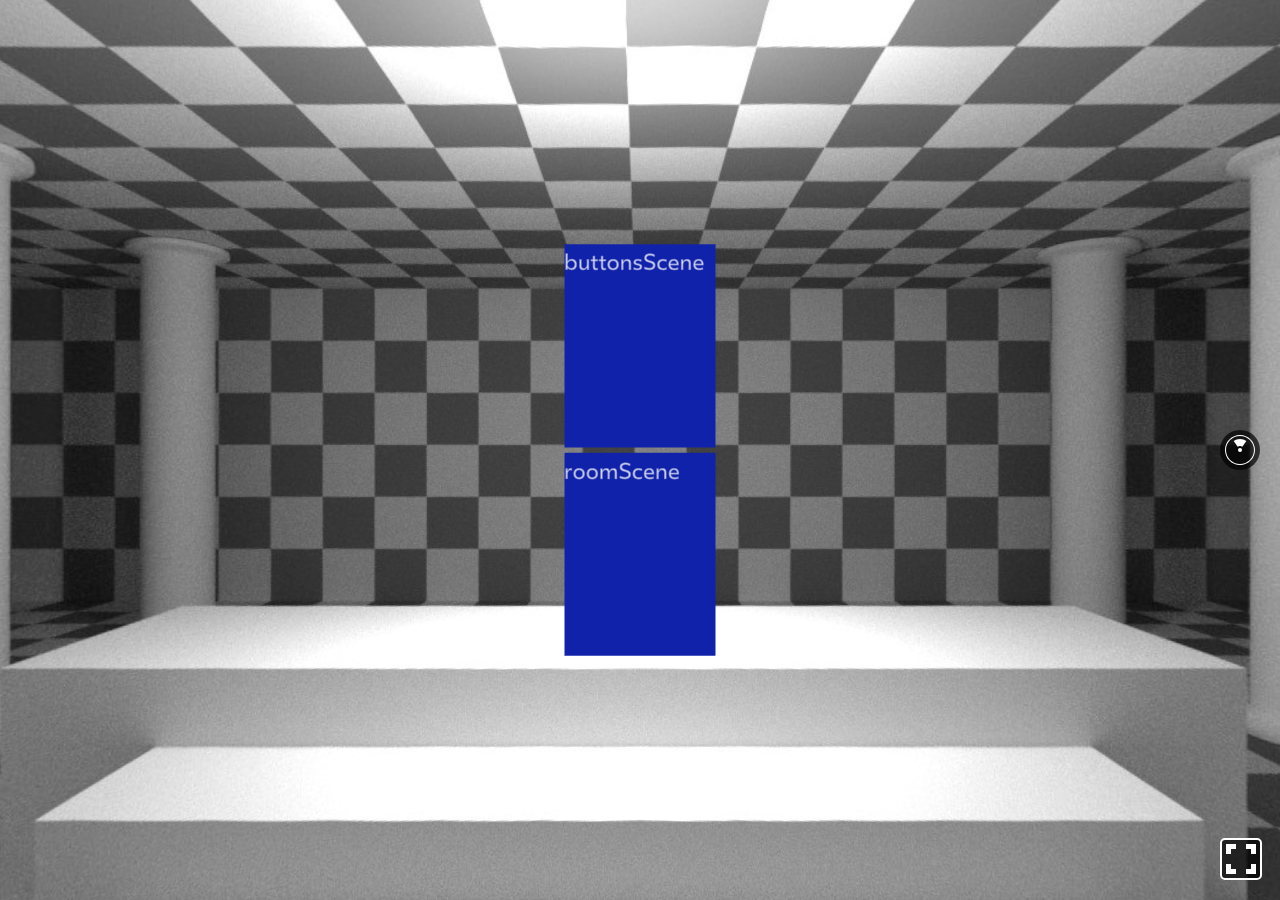
==== labo/index.html @ cfe14494 "labo" ====
<html>
  <head>
    <title>ReactVrExperimental</title>
    <style>body { margin: 0; }</style>
    <meta name="viewport" content="width=device-width, initial-scale=1, user-scalable=no">
  </head>
  <body>
    <!-- When you're ready to deploy your app, update this line to point to your compiled client.bundle.js -->
    <script src="./client.bundle.js?platform=vr"></script>
    <script>
      // Initialize the React VR application
      ReactVR.init(
        // When you're ready to deploy your app, update this line to point to
        // your compiled index.bundle.js
        './index.bundle.js?platform=vr',
        // Attach it to the body tag
        document.body,
        {},
        [
'./static_assets/additional_license.txt',
'./static_assets/chess-world.jpg',
'./static_assets/room/R0010973.obj.png',
'./static_assets/room/R0010978.obj.png',
'./static_assets/room/R0011012.obj.png',
'./static_assets/room/room.obj',
'./static_assets/room/R0010974.obj.png',
'./static_assets/room/R0010984.obj.png',
'./static_assets/room/room.mtl',
        ]
      );
    </script>
  </body>
</html>
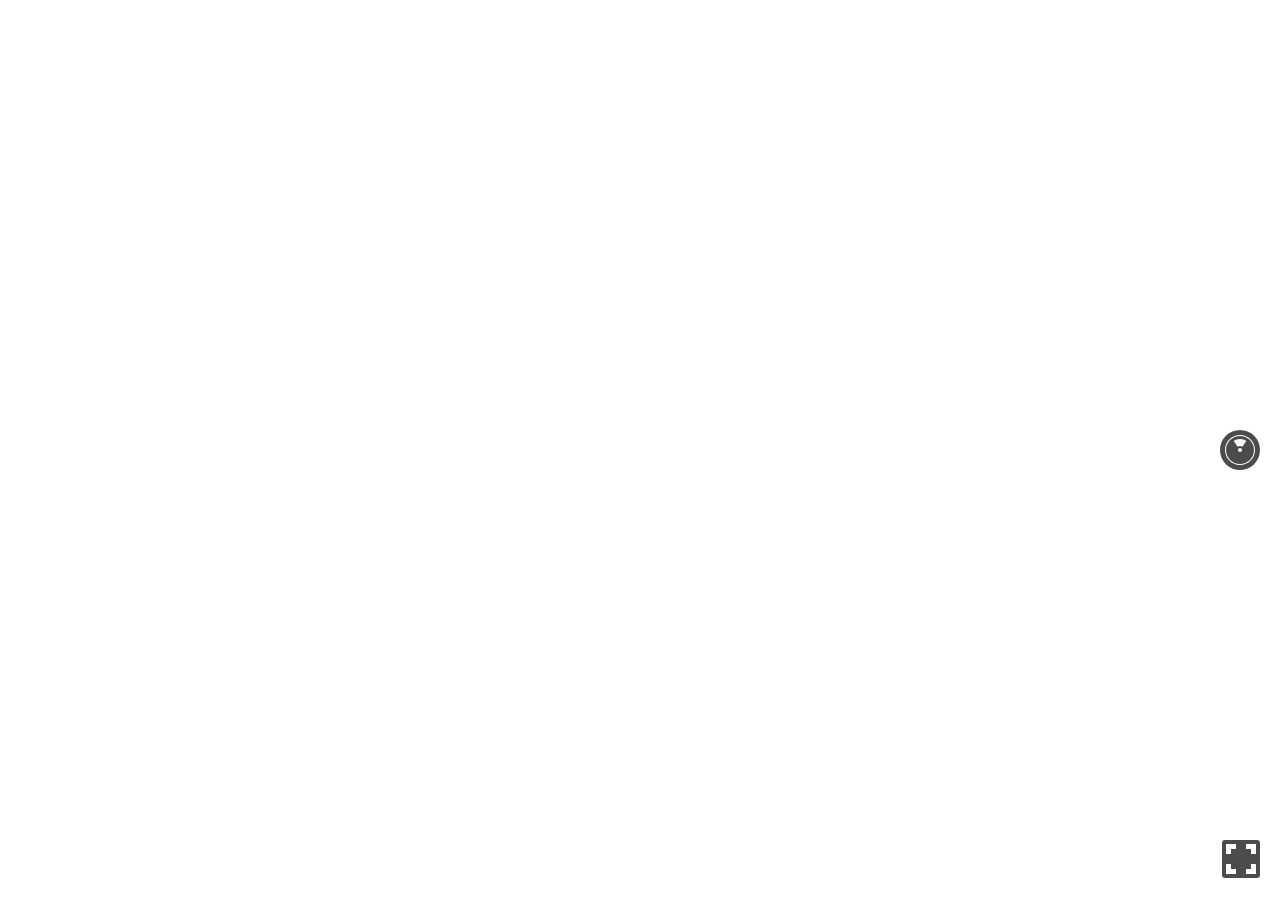
==== commit 4c9d1e37: "change" ====
--- a/labo/index.html
+++ b/labo/index.html
@@ -17,15 +17,12 @@
         document.body,
         {},
         [
-'./static_assets/additional_license.txt',
-'./static_assets/chess-world.jpg',
-'./static_assets/room/R0010973.obj.png',
-'./static_assets/room/R0010978.obj.png',
-'./static_assets/room/R0011012.obj.png',
-'./static_assets/room/room.obj',
-'./static_assets/room/R0010974.obj.png',
-'./static_assets/room/R0010984.obj.png',
-'./static_assets/room/room.mtl',
+'./static_assets/office.jpg',
+'./static_assets/office2.jpg',
+'./static_assets/balloon_shimada.png',
+'./static_assets/balloon_shimada_profile.png',
+'./static_assets/balloon_yamakawa.png',
+'./static_assets/balloon_yamakawa_profile.png',
         ]
       );
     </script>
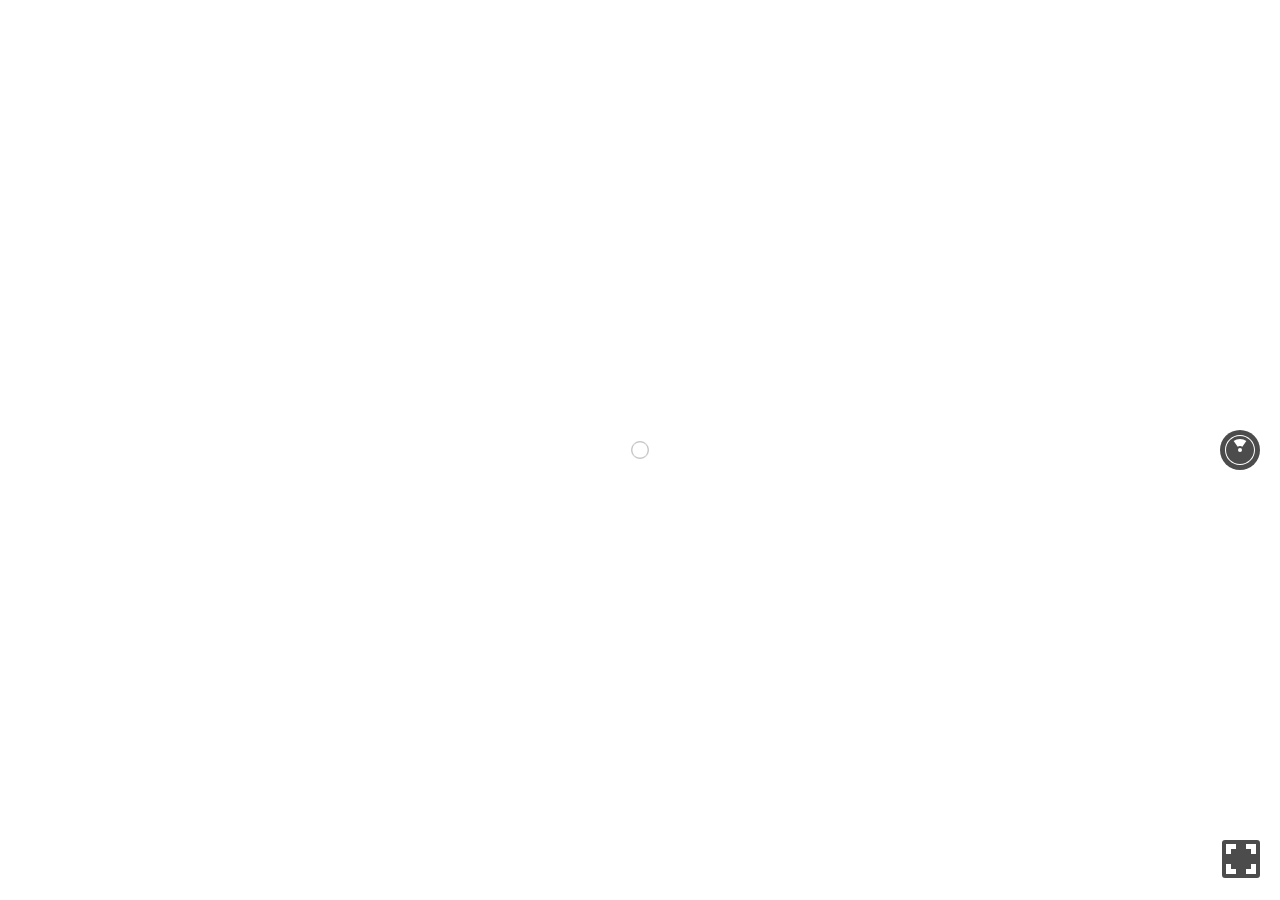
==== commit acc657d5: "change" ====
--- a/labo/index.html
+++ b/labo/index.html
@@ -19,6 +19,7 @@
         [
 './static_assets/office.jpg',
 './static_assets/office2.jpg',
+'./static_assets/IMAGE_1556.jpg',
 './static_assets/balloon_shimada.png',
 './static_assets/balloon_shimada_profile.png',
 './static_assets/balloon_yamakawa.png',
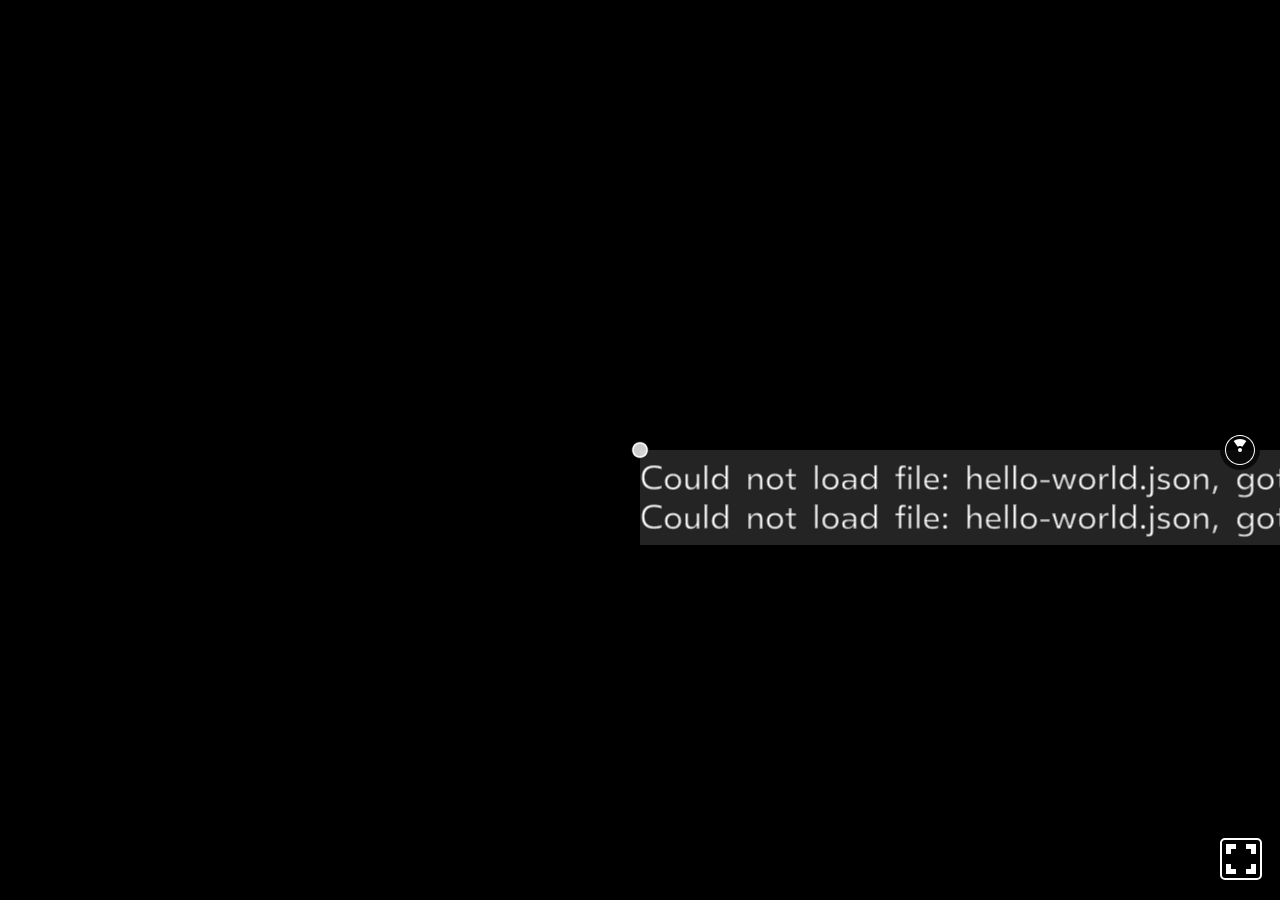
==== commit 42f6ce52: "deproy" ====
--- a/labo/index.html
+++ b/labo/index.html
@@ -19,11 +19,17 @@
         [
 './static_assets/office.jpg',
 './static_assets/office2.jpg',
-'./static_assets/IMAGE_1556.jpg',
-'./static_assets/balloon_shimada.png',
+'./static_assets/office3.jpg',
+'./static_assets/1004-fraser-11-low.jpg',
 './static_assets/balloon_shimada_profile.png',
-'./static_assets/balloon_yamakawa.png',
+'./static_assets/balloon_shimmada_work_profile.png',
+'./static_assets/balloon_shinnoki_work_profile.png',
 './static_assets/balloon_yamakawa_profile.png',
+'./static_assets/icons/balloon_shimada.png',
+'./static_assets/icons/balloon_yamakawa.png',
+'./static_assets/icons/balloon_work_shimada.png',
+'./static_assets/icons/balloon_work_shinnoki.png',
+'./static_assets/icons/red-heart.png',
         ]
       );
     </script>
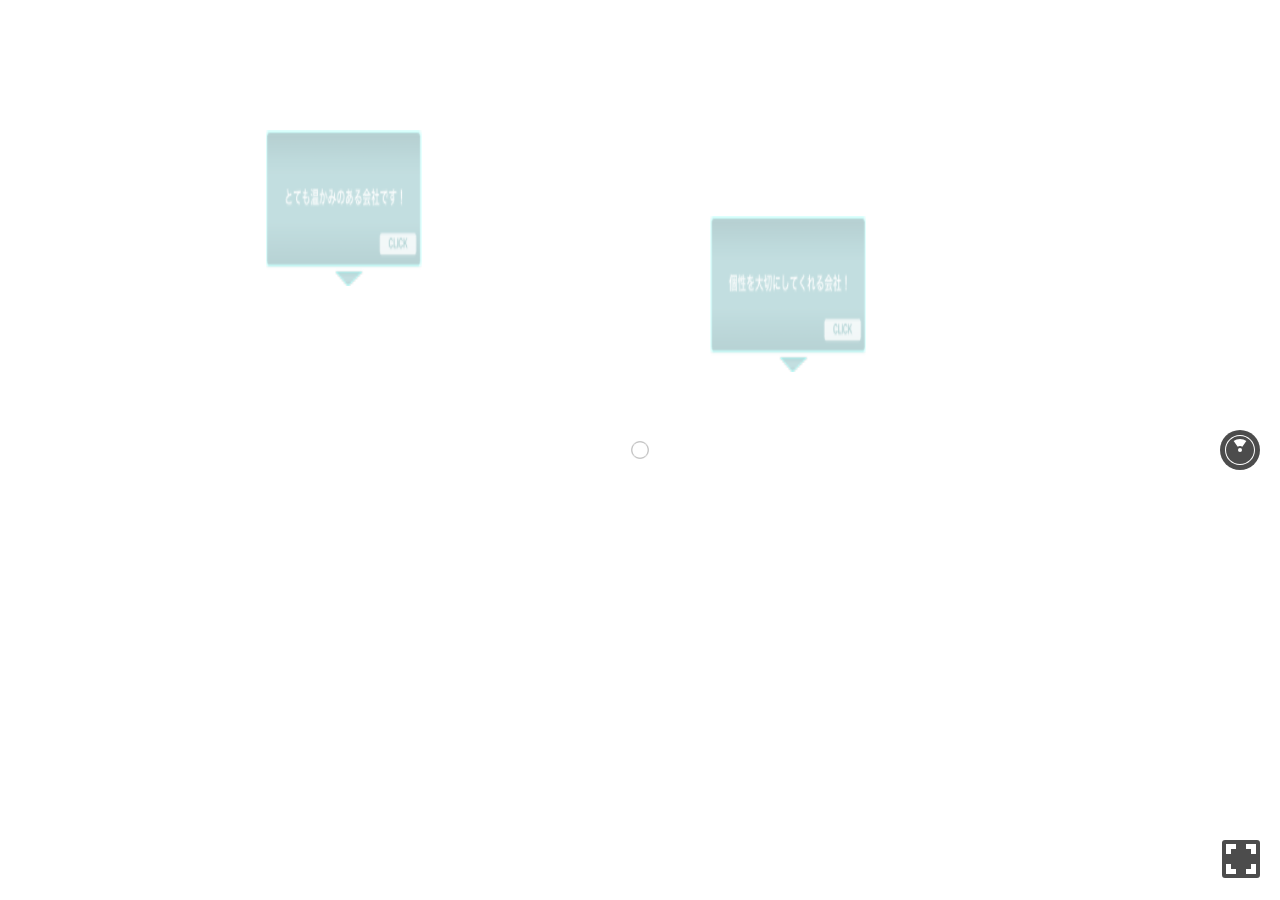
==== commit 0ea4f53f: "add" ====
--- a/labo/index.html
+++ b/labo/index.html
@@ -18,6 +18,8 @@
         {},
         [
 './static_assets/office.jpg',
+'./static_assets/welcome.jpg',
+'./static_assets/hello-world.json',
 './static_assets/office2.jpg',
 './static_assets/office3.jpg',
 './static_assets/1004-fraser-11-low.jpg',
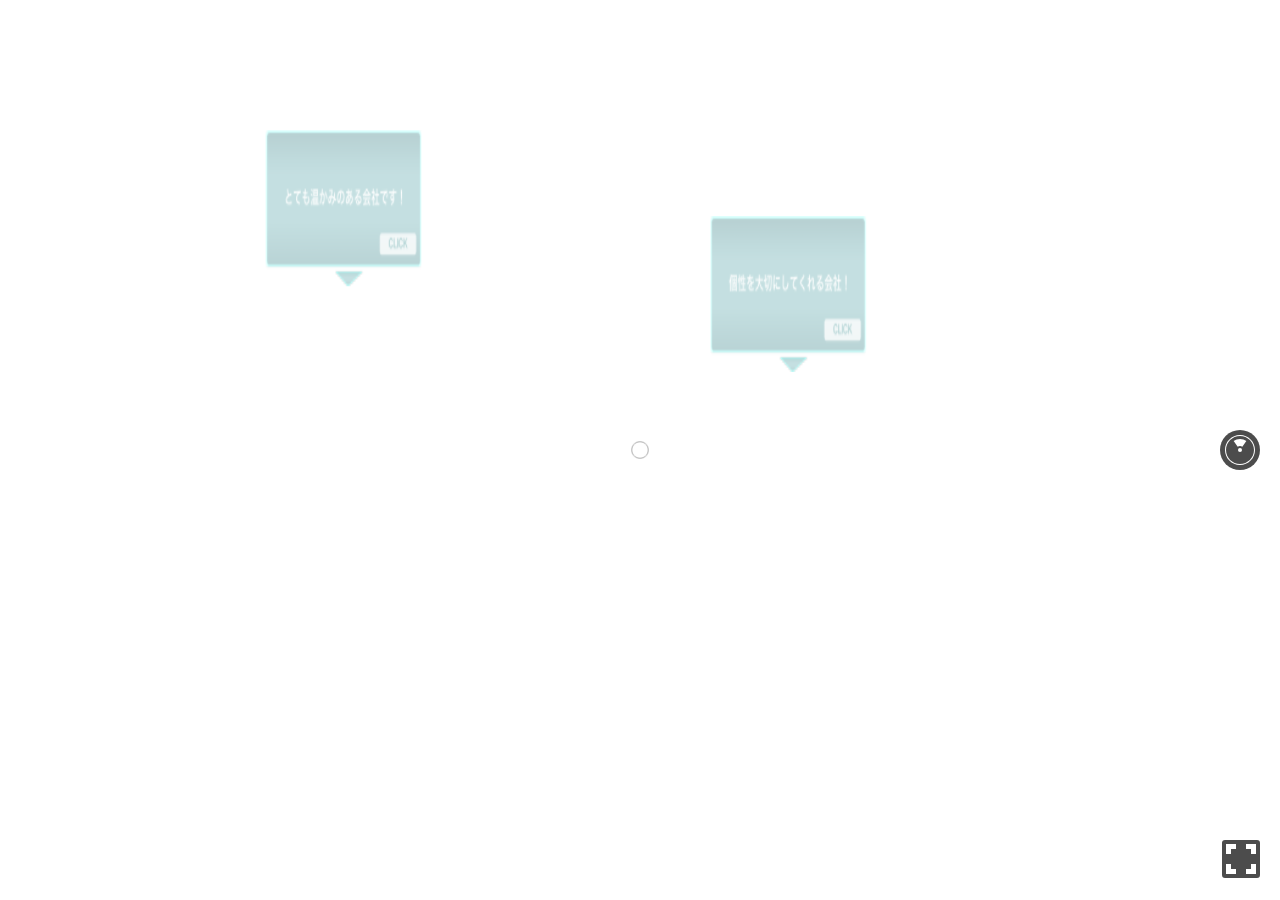
==== commit aea2e0c3: "aaa" ====
--- a/labo/index.html
+++ b/labo/index.html
@@ -32,6 +32,7 @@
 './static_assets/icons/balloon_work_shimada.png',
 './static_assets/icons/balloon_work_shinnoki.png',
 './static_assets/icons/red-heart.png',
+'/static_assets/application.png',
         ]
       );
     </script>
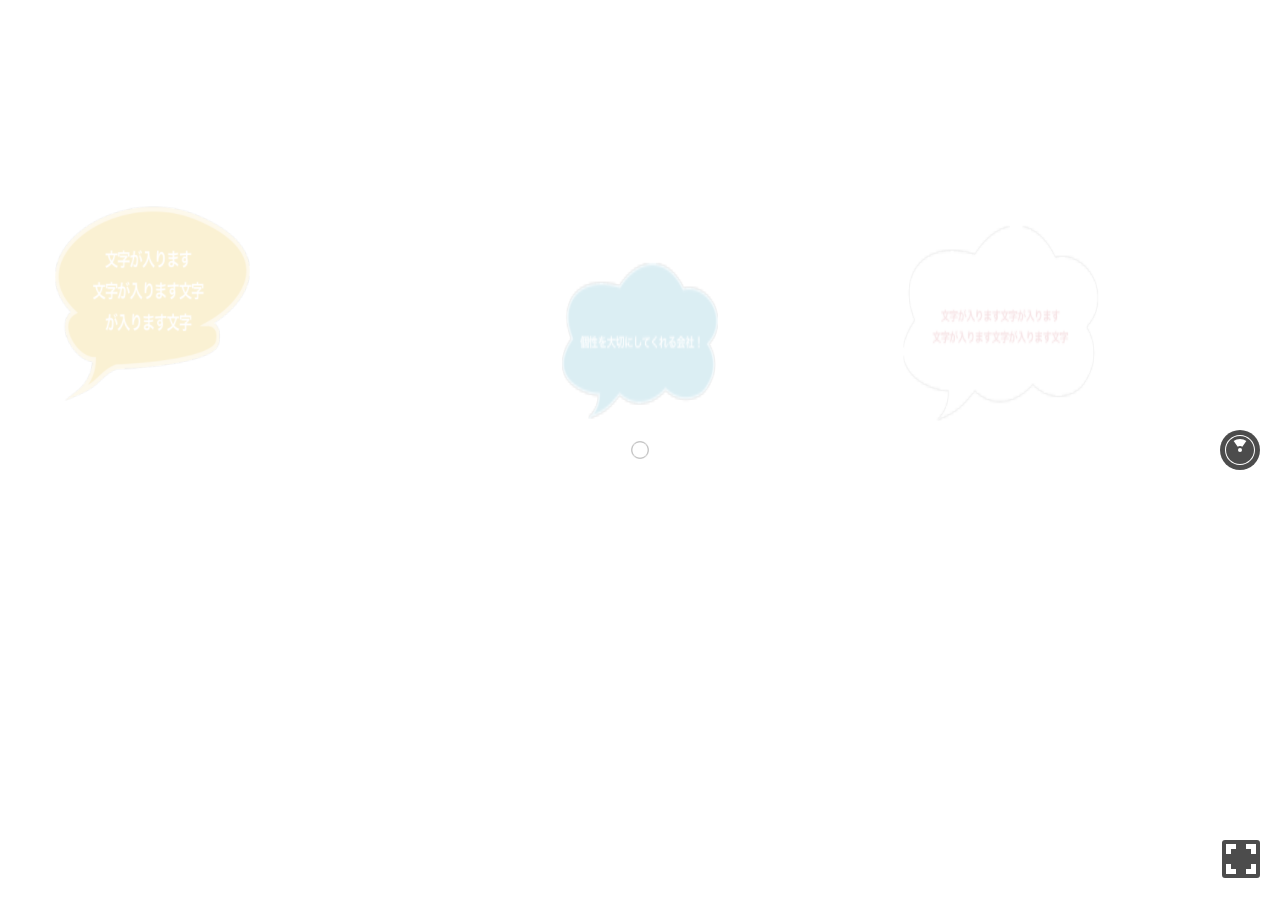
==== commit 98891eed: "add asset" ====
--- a/labo/index.html
+++ b/labo/index.html
@@ -17,22 +17,29 @@
         document.body,
         {},
         [
-'./static_assets/office.jpg',
-'./static_assets/welcome.jpg',
-'./static_assets/hello-world.json',
-'./static_assets/office2.jpg',
-'./static_assets/office3.jpg',
-'./static_assets/1004-fraser-11-low.jpg',
-'./static_assets/balloon_shimada_profile.png',
-'./static_assets/balloon_shimmada_work_profile.png',
-'./static_assets/balloon_shinnoki_work_profile.png',
-'./static_assets/balloon_yamakawa_profile.png',
-'./static_assets/icons/balloon_shimada.png',
-'./static_assets/icons/balloon_yamakawa.png',
-'./static_assets/icons/balloon_work_shimada.png',
-'./static_assets/icons/balloon_work_shinnoki.png',
-'./static_assets/icons/red-heart.png',
-'/static_assets/application.png',
+          './static_assets/application.png',
+          './static_assets/eishis.png',
+          './static_assets/hello-world.json',
+          './static_assets/fonts/japanese.fnt',
+          './static_assets/fonts/japanese.png',
+          './static_assets/icons/balloon01.png',
+          './static_assets/icons/balloon02.png',
+          './static_assets/icons/balloon03.png',
+          './static_assets/icons/balloon04.png',
+          './static_assets/icons/icon01.png',
+          './static_assets/icons/icon02.png',
+          './static_assets/IMAGE_1556.jpg',
+          './static_assets/IMAGE_1600.jpg',
+          './static_assets/IMAGE_1705.jpg',
+          './static_assets/IMAGE_1711.jpg',
+          './static_assets/inquiry.png',
+          './static_assets/modal.png',
+          './static_assets/modal2.png',
+          './static_assets/sns_1.png',
+          './static_assets/sns_3.png',
+          './static_assets/welcome.jpg',
+          './static_assets/work.png',
+          './static_assets/yoyogi.png'
         ]
       );
     </script>
